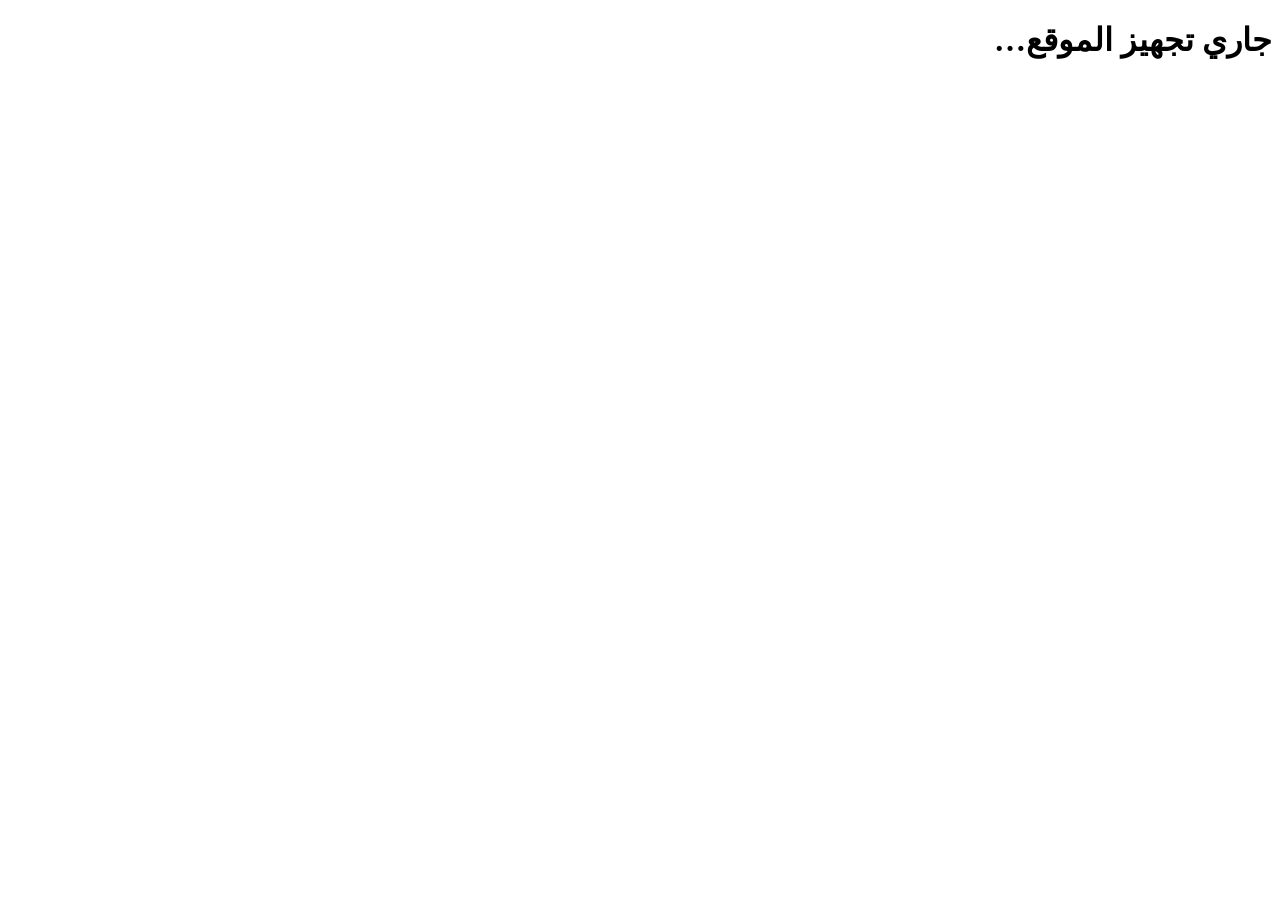
==== index.html @ 97cba23c "Initialize site" ====
<!doctype html><html lang="ar" dir="rtl"><head><meta charset="utf-8"><meta name="viewport" content="width=device-width,initial-scale=1"><title>Money Making Tasks</title></head><body><h1>جاري تجهيز الموقع…</h1></body></html>
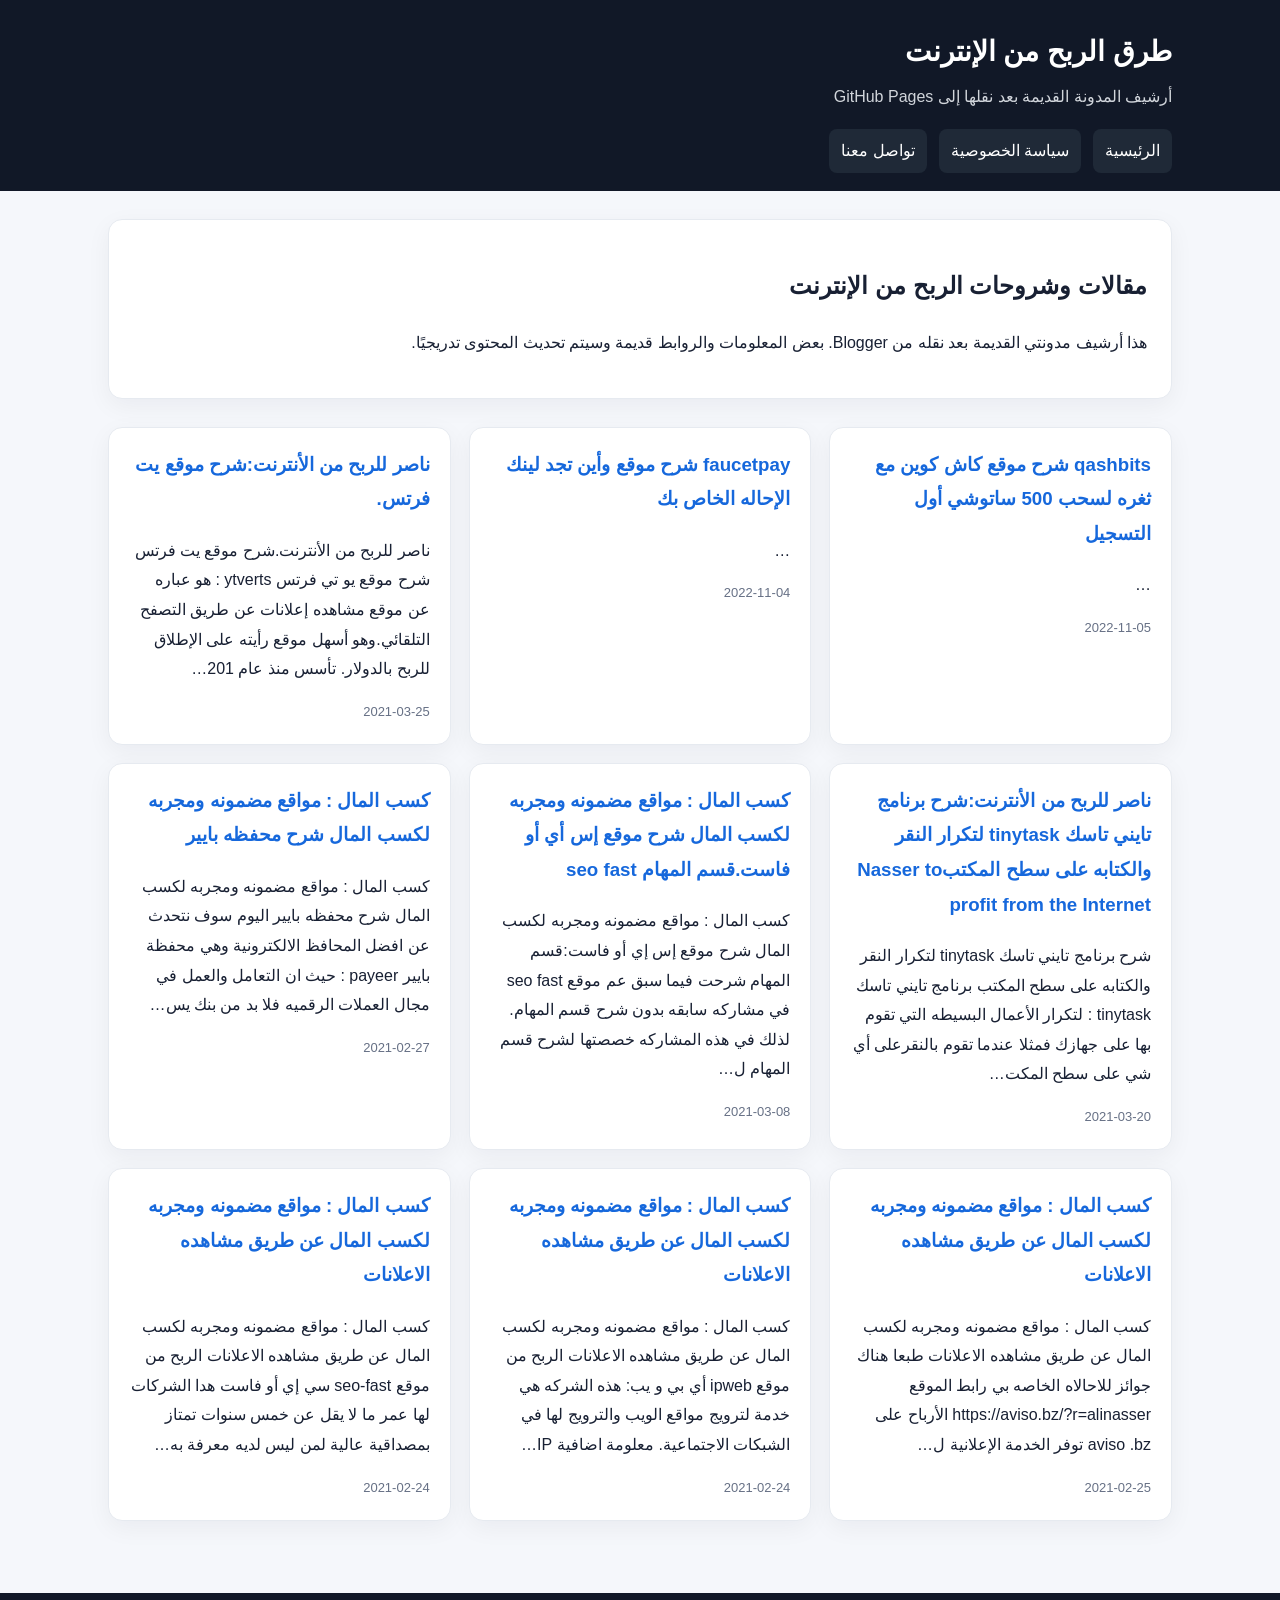
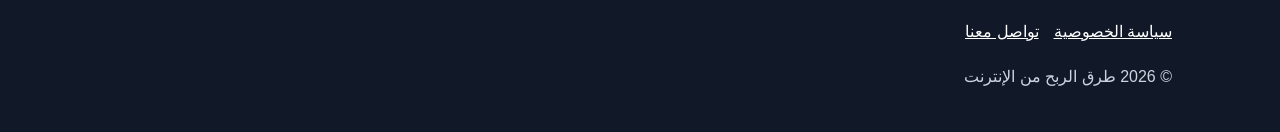
==== commit 29f67449: "Build migrated Blogger site [skip migration]" ====
--- a/index.html
+++ b/index.html
@@ -1 +1 @@
-<!doctype html><html lang="ar" dir="rtl"><head><meta charset="utf-8"><meta name="viewport" content="width=device-width,initial-scale=1"><title>Money Making Tasks</title></head><body><h1>جاري تجهيز الموقع…</h1></body></html>+<!doctype html><html lang="ar" dir="rtl"><head><meta charset="utf-8"><meta name="viewport" content="width=device-width,initial-scale=1"><title>طرق الربح من الإنترنت | طرق الربح من الإنترنت</title><meta name="description" content="مقالات وشروحات عن طرق الربح من الإنترنت وتجارب الأدوات والمنصات."><link rel="stylesheet" href="assets/style.css"></head><body><header class="site-header"><div class="container"><h1><a href="index.html">طرق الربح من الإنترنت</a></h1><p>أرشيف المدونة القديمة بعد نقلها إلى GitHub Pages</p><nav class="nav"><a href="index.html">الرئيسية</a><a href="privacy.html">سياسة الخصوصية</a><a href="contact.html">تواصل معنا</a></nav></div></header><main class="container"><section class="hero"><div class="hero-card"><h2>مقالات وشروحات الربح من الإنترنت</h2><p>هذا أرشيف مدونتي القديمة بعد نقله من Blogger. بعض المعلومات والروابط قديمة وسيتم تحديث المحتوى تدريجيًا.</p></div></section><section class="grid"><article class="card"><h3><a href="2022/11/qashbits-500.html">qashbits شرح موقع كاش كوين  مع ثغره لسحب 500 ساتوشي أول التسجيل</a></h3><p>…</p><div class="date">2022-11-05</div></article><article class="card"><h3><a href="2022/11/faucetpay.html">faucetpay شرح موقع  وأين تجد لينك الإحاله الخاص بك</a></h3><p>…</p><div class="date">2022-11-04</div></article><article class="card"><h3><a href="2021/03/blog-post.html">ناصر للربح من الأنترنت:شرح موقع يت فرتس.</a></h3><p>ناصر للربح من الأنترنت.شرح موقع يت فرتس شرح موقع يو تي فرتس ytverts : هو عباره عن موقع مشاهده إعلانات عن طريق التصفح التلقائي.وهو أسهل موقع رأيته على الإطلاق للربح بالدولار. تأسس منذ عام 201…</p><div class="date">2021-03-25</div></article><article class="card"><h3><a href="2021/03/tinytask-nasser-to-profit-from-internet.html">ناصر للربح من الأنترنت:شرح برنامج تايني تاسك tinytask لتكرار النقر والكتابه على سطح المكتبNasser to profit from the Internet</a></h3><p>شرح برنامج تايني تاسك tinytask لتكرار النقر والكتابه على سطح المكتب برنامج تايني تاسك tinytask : لتكرار الأعمال البسيطه التي تقوم بها على جهازك فمثلا عندما تقوم بالنقرعلى أي شي على سطح المكت…</p><div class="date">2021-03-20</div></article><article class="card"><h3><a href="2021/03/seo-fast.html">كسب المال : مواقع مضمونه ومجربه لكسب المال شرح موقع إس أي أو فاست.قسم المهام     seo fast</a></h3><p>كسب المال : مواقع مضمونه ومجربه لكسب المال شرح موقع إس إي أو فاست:قسم المهام شرحت فيما سبق عم موقع seo fast في مشاركه سابقه بدون شرح قسم المهام. لذلك في هذه المشاركه خصصتها لشرح قسم المهام ل…</p><div class="date">2021-03-08</div></article><article class="card"><h3><a href="2021/02/payeer.html">كسب المال : مواقع مضمونه ومجربه لكسب المال شرح محفظه بايير</a></h3><p>كسب المال : مواقع مضمونه ومجربه لكسب المال شرح محفظه بايير اليوم سوف نتحدث عن افضل المحافظ الالكترونية وهي محفظة بايير payeer : حيث ان التعامل والعمل في مجال العملات الرقميه فلا بد من بنك يس…</p><div class="date">2021-02-27</div></article><article class="card"><h3><a href="2021/02/blog-post_25.html">كسب المال : مواقع مضمونه ومجربه لكسب المال عن طريق مشاهده الاعلانات</a></h3><p>كسب المال : مواقع مضمونه ومجربه لكسب المال عن طريق مشاهده الاعلانات طبعا هناك جوائز للاحالاه الخاصه بي رابط الموقع https://aviso.bz/?r=alinasser الأرباح على aviso .bz توفر الخدمة الإعلانية ل…</p><div class="date">2021-02-25</div></article><article class="card"><h3><a href="2021/02/blog-post_39.html">كسب المال : مواقع مضمونه ومجربه لكسب المال عن طريق مشاهده الاعلانات</a></h3><p>كسب المال : مواقع مضمونه ومجربه لكسب المال عن طريق مشاهده الاعلانات الربح من موقع ipweb أي بي و يب: هذه الشركه هي خدمة لترويج مواقع الويب والترويج لها في الشبكات الاجتماعية. معلومة اضافية IP…</p><div class="date">2021-02-24</div></article><article class="card"><h3><a href="2021/02/blog-post_24.html">كسب المال : مواقع مضمونه ومجربه لكسب المال عن طريق مشاهده الاعلانات</a></h3><p>كسب المال : مواقع مضمونه ومجربه لكسب المال عن طريق مشاهده الاعلانات الربح من موقع seo-fast سي إي أو فاست هدا الشركات لها عمر ما لا يقل عن خمس سنوات تمتاز بمصداقية عالية لمن ليس لديه معرفة به…</p><div class="date">2021-02-24</div></article></section></main><footer class="site-footer"><div class="container"><div class="footer-links"><a href="privacy.html">سياسة الخصوصية</a><a href="contact.html">تواصل معنا</a></div><p>© 2026 طرق الربح من الإنترنت</p></div></footer></body></html>
--- a/assets/style.css
+++ b/assets/style.css
@@ -0,0 +1,2 @@
+
+:root{--bg:#f5f7fb;--card:#fff;--text:#182033;--muted:#667085;--accent:#1668dc;--line:#e6eaf0;--max:1100px}*{box-sizing:border-box}html{scroll-behavior:smooth}body{margin:0;background:var(--bg);color:var(--text);font-family:Tahoma,Arial,sans-serif;line-height:1.85}.container{max-width:var(--max);margin:auto;padding:0 18px}.site-header{background:#111827;color:#fff;padding:26px 0 18px}.site-header h1{margin:0;font-size:28px}.site-header p{margin:4px 0;color:#d1d5db}.site-header a{color:#fff;text-decoration:none}.nav{display:flex;gap:12px;flex-wrap:wrap;margin-top:18px}.nav a{background:#1f2937;padding:7px 12px;border-radius:8px}.hero{padding:28px 0}.hero-card,.card,.article{background:var(--card);border:1px solid var(--line);border-radius:14px;box-shadow:0 7px 24px rgba(16,24,40,.05)}.hero-card{padding:24px}.grid{display:grid;grid-template-columns:repeat(auto-fit,minmax(270px,1fr));gap:18px;padding-bottom:32px}.card{padding:20px}.card h3{margin-top:0}.card a{color:var(--accent);text-decoration:none}.date,.meta{font-size:13px;color:var(--muted)}.article{padding:26px;margin:28px auto}.article img{max-width:100%;height:auto;border-radius:8px}.article iframe{max-width:100%}.article a{color:var(--accent)}.article-content{overflow-wrap:anywhere}.site-footer{background:#111827;color:#cbd5e1;margin-top:40px;padding:24px 0}.footer-links{display:flex;gap:15px;flex-wrap:wrap}.footer-links a{color:#fff}.notice{background:#fff7ed;border:1px solid #fed7aa;padding:12px 14px;border-radius:10px;margin:16px 0}@media(max-width:600px){.site-header h1{font-size:23px}.article{padding:18px}}
